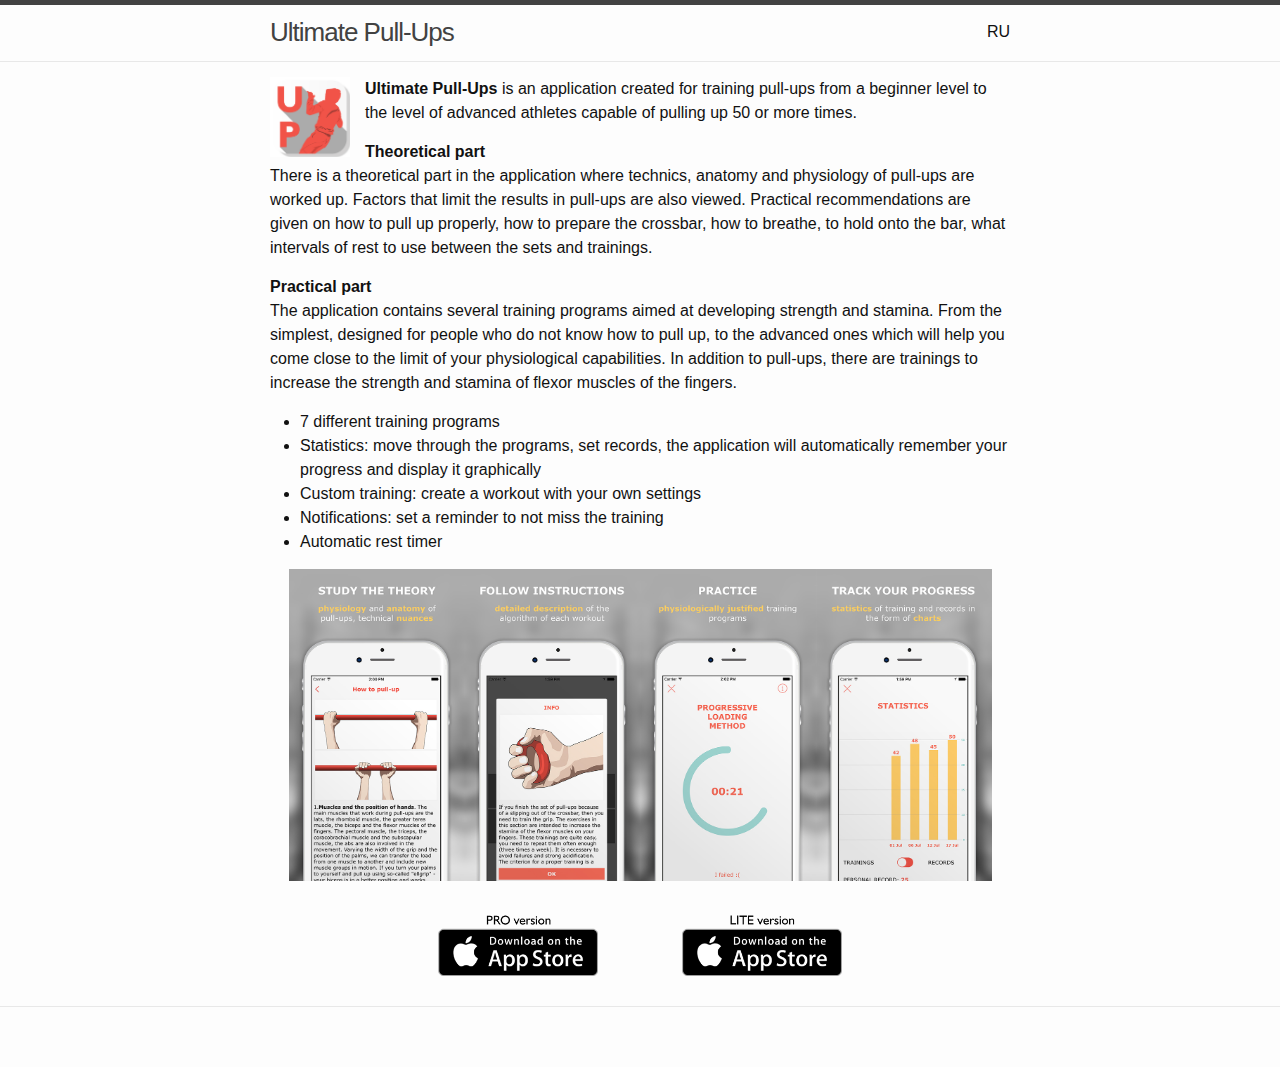
==== en.html @ ab688263 "first commit" ====
<!DOCTYPE html>
<html lang="ru">

  <head>
  <meta charset="utf-8">
  <meta http-equiv="X-UA-Compatible" content="IE=edge">
  <meta name="viewport" content="width=device-width, initial-scale=1">

  <title>Ultimate Pull-Ups.</title>
  <meta name="description" content="!!!!!!!!!!!!!!!!!!!!!">

  <link rel="stylesheet" type="text/css" href="main.css">
  <link rel="canonical" href="http://localhost:4000/">
  <link rel="alternate" type="application/rss+xml" title="Thai Driver License" href="/feed.xml">
  
  
</head>


<body>
	<header class="site-header" role="banner">
    	<div class="wrapper">
     	 	<div class="site-title">Ultimate Pull-Ups</div>
              <nav class="site-nav">
        <input type="checkbox" id="nav-trigger" class="nav-trigger" />
        <label for="nav-trigger">
          <span class="menu-icon">
            <svg viewBox="0 0 18 15" width="18px" height="15px">
              <path fill="#424242" d="M18,1.484c0,0.82-0.665,1.484-1.484,1.484H1.484C0.665,2.969,0,2.304,0,1.484l0,0C0,0.665,0.665,0,1.484,0 h15.031C17.335,0,18,0.665,18,1.484L18,1.484z"/>
              <path fill="#424242" d="M18,7.516C18,8.335,17.335,9,16.516,9H1.484C0.665,9,0,8.335,0,7.516l0,0c0-0.82,0.665-1.484,1.484-1.484 h15.031C17.335,6.031,18,6.696,18,7.516L18,7.516z"/>
              <path fill="#424242" d="M18,13.516C18,14.335,17.335,15,16.516,15H1.484C0.665,15,0,14.335,0,13.516l0,0 c0-0.82,0.665-1.484,1.484-1.484h15.031C17.335,12.031,18,12.696,18,13.516L18,13.516z"/>
            </svg>
          </span>
        </label>

        <div class="trigger">
            <a class="page-link" href="index.html">RU</a> 
        </div>
      </nav>
  		</div>
  </header>


    <main class="page-content" aria-label="Content">
      <div class="wrapper">
        <article class="post" itemscope itemtype="http://schema.org/BlogPosting">

<div class="post-content" itemprop="articleBody">

<p><img src="assets/icon.png" alt="App icon" class="myicon" align="middle" /><strong>Ultimate Pull-Ups</strong> is an application created for training pull-ups from a beginner level to the level of advanced athletes capable of pulling up 50 or more times.</p>
<p><strong>Theoretical part</strong><br>
There is a theoretical part in the application where technics, anatomy and physiology of pull-ups are worked up. Factors that limit the results in pull-ups are also viewed. Practical recommendations are given on how to pull up properly, how to prepare the crossbar, how to breathe, to hold onto the bar, what intervals of rest to use between the sets and trainings.</p> 
<p><strong>Practical part</strong><br>
The application contains several training programs aimed at developing strength and stamina. From the simplest, designed for people who do not know how to pull up, to the advanced ones which will help you come close to the limit of your physiological capabilities. In addition to pull-ups, there are trainings to increase the strength and stamina of flexor muscles of the fingers.</p> 
<p>
	<ul>
		<li>7 different training programs</li>
		<li>Statistics: move through the programs, set records, the application will automatically remember your progress and display it graphically </li>
		<li>Custom training: create a workout with your own settings</li>
		<li>Notifications: set a reminder to not miss the training</li>
		<li>Automatic rest timer</li>
	</ul>
</p>
<p><img src="assets/screen.jpg" alt="App screens" class="mybigimg" /></p>


<div align="center">
  
  <a href="https://itunes.apple.com/us/app/ultimate-pull-ups/id1255513253?mt=8"><img class="mybadge" alt="Download on the App Store: PRO Version" src="assets/pro.png"/></a>
  <a href="https://itunes.apple.com/us/app/ultimate-pull-ups-lite/id1226376811?mt=8"><img class="mybadge" alt="Download on the App Store: LITE Version" src="assets/lite.png"/></a>

</div>



  </div>

  
</article>

      </div>
    </main>

    <footer class="site-footer">

</footer>


  </body>

</html>
---- main.css ----
/**
 * Reset some basic elements
 */
body, h1, h2, h3, h4, h5, h6,
p, blockquote, pre, hr,
dl, dd, ol, ul, figure {
  margin: 0;
  padding: 0; }

/**
 * Basic styling
 */
body {
  font: 400 16px/1.5 "Helvetica Neue", Helvetica, Arial, sans-serif;
  color: #111;
  background-color: #fdfdfd;
  -webkit-text-size-adjust: 100%;
  -webkit-font-feature-settings: "kern" 1;
  -moz-font-feature-settings: "kern" 1;
  -o-font-feature-settings: "kern" 1;
  font-feature-settings: "kern" 1;
  font-kerning: normal; }

/**
 * Set `margin-bottom` to maintain vertical rhythm
 */
h1, h2, h3, h4, h5, h6,
p, blockquote, pre,
ul, ol, dl, figure,
.highlight {
  margin-bottom: 15px; }


/**
 * Images
 */
img {
  max-width: 100%;
  vertical-align: middle; }

.myicon {
  float: left;
  display: block;
  margin-left: auto;
  margin-right: auto;
  height: 80px;
  width: 80px;
  margin-right: 15px;
}

.mybigimg {
  margin-top: 15px;
  width: 95%;
  height: auto;
  display: block;
  margin-left: auto;
  margin-right: auto;
}

.mybadge {
  height: 65px;
  margin-left: 40px;
  margin-right: 40px;
  margin-top: 15px;
}



/**
 * Figures
 */
figure > img {
  display: block; }

figcaption {
  font-size: 14px; }

/**
 * Lists
 */
ul, ol {
  margin-left: 30px; }

li > ul,
li > ol {
  margin-bottom: 0; }

/**
 * Headings
 */
h1, h2, h3, h4, h5, h6 {
  font-weight: 400; }

/**
 * Links
 */
a {
  color: #2a7ae2;
  text-decoration: none; }
  a:visited {
    color: #1756a9; }
  a:hover {
    color: #111;
    text-decoration: underline; }
  .social-media-list a:hover {
    text-decoration: none; }
    .social-media-list a:hover .username {
      text-decoration: underline; }

/**
 * Blockquotes
 */
blockquote {
  color: #828282;
  border-left: 4px solid #e8e8e8;
  padding-left: 15px;
  font-size: 18px;
  letter-spacing: -1px;
  font-style: italic; }
  blockquote > :last-child {
    margin-bottom: 0; }

/**
 * Code formatting
 */
pre,
code {
  font-size: 15px;
  border: 1px solid #e8e8e8;
  border-radius: 3px;
  background-color: #eef; }

code {
  padding: 1px 5px; }

pre {
  padding: 8px 12px;
  overflow-x: auto; }
  pre > code {
    border: 0;
    padding-right: 0;
    padding-left: 0; }

/**
 * Wrapper
 */
.wrapper {
  max-width: -webkit-calc(800px - (30px * 2));
  max-width: calc(800px - (30px * 2));
  margin-right: auto;
  margin-left: auto;
  padding-right: 30px;
  padding-left: 30px; }
  @media screen and (max-width: 800px) {
    .wrapper {
      max-width: -webkit-calc(800px - (30px));
      max-width: calc(800px - (30px));
      padding-right: 15px;
      padding-left: 15px; } }

/**
 * Clearfix
 */
.wrapper:after, .footer-col-wrapper:after {
  content: "";
  display: table;
  clear: both; }

/**
 * Icons
 */
.icon > svg {
  display: inline-block;
  vertical-align: middle; }
  .icon > svg path {
    fill: #828282; }

.social-media-list .icon {
  padding-right: 5px; }
.social-media-list li + li {
  padding-top: 5px; }

/**
 * Site header
 */
.site-header {
  border-top: 5px solid #424242;
  border-bottom: 1px solid #e8e8e8;
  min-height: 55.95px;
  position: relative; }

.site-title {
  font-size: 26px;
  font-weight: 300;
  line-height: 54px;
  letter-spacing: -1px;
  margin-bottom: 0;
  float: left; }
  .site-title, .site-title:visited {
    color: #424242; }

.site-nav {
  float: right;
  line-height: 54px; }
  .site-nav .nav-trigger {
    display: none; }
  .site-nav .menu-icon {
    display: none; }
  .site-nav .page-link {
    color: #111;
    line-height: 1.5; }
    .site-nav .page-link:not(:last-child) {
      margin-right: 20px; }
  @media screen and (max-width: 600px) {
    .site-nav {
      position: absolute;
      top: 9px;
      right: 15px;
      background-color: #fdfdfd;
      border: 1px solid #e8e8e8;
      border-radius: 5px;
      text-align: right; }
      .site-nav label[for="nav-trigger"] {
        display: block;
        float: right;
        width: 36px;
        height: 36px;
        z-index: 2;
        cursor: pointer; }
      .site-nav .menu-icon {
        display: block;
        float: right;
        width: 36px;
        height: 26px;
        line-height: 0;
        padding-top: 10px;
        text-align: center; }
        .site-nav .menu-icon > svg path {
          fill: #424242; }
      .site-nav input ~ .trigger {
        clear: both;
        display: none; }
      .site-nav input:checked ~ .trigger {
        display: block;
        padding-bottom: 5px; }
      .site-nav .page-link {
        display: block;
        padding: 5px 10px;
        margin-left: 20px; }
        .site-nav .page-link:not(:last-child) {
          margin-right: 0; } }

/**
 * Site footer
 */
.site-footer {
  border-top: 1px solid #e8e8e8;
  padding: 30px 0; }

.footer-heading {
  font-size: 18px;
  margin-bottom: 15px; }

.contact-list,
.social-media-list {
  list-style: none;
  margin-left: 0; }

.footer-col-wrapper {
  font-size: 15px;
  color: #828282;
  margin-left: -15px; }

.footer-col {
  float: left;
  margin-bottom: 15px;
  padding-left: 15px; }

.footer-col-1 {
  width: -webkit-calc(35% - (30px / 2));
  width: calc(35% - (30px / 2)); }

.footer-col-2 {
  width: -webkit-calc(20% - (30px / 2));
  width: calc(20% - (30px / 2)); }

.footer-col-3 {
  width: -webkit-calc(45% - (30px / 2));
  width: calc(45% - (30px / 2)); }

@media screen and (max-width: 800px) {
  .footer-col-1,
  .footer-col-2 {
    width: -webkit-calc(50% - (30px / 2));
    width: calc(50% - (30px / 2)); }

  .footer-col-3 {
    width: -webkit-calc(100% - (30px / 2));
    width: calc(100% - (30px / 2)); } }
@media screen and (max-width: 600px) {
  .footer-col {
    float: none;
    width: -webkit-calc(100% - (30px / 2));
    width: calc(100% - (30px / 2)); } }
/**
 * Page content
 */
.page-content {
  padding-top: 15px;
  padding-bottom: 5px 0;
}

.page-heading {
  font-size: 20px; }

.post-list {
  margin-left: 0;
  list-style: none; }
  .post-list > li {
    margin-bottom: 30px; }

.post-meta {
  font-size: 14px;
  color: #828282; }

.post-link {
  display: block;
  font-size: 24px; }

/**
 * Posts
 */
.post-header {
  margin-bottom: 30px; }

.post-title {
  font-size: 42px;
  letter-spacing: -1px;
  line-height: 1; }
  @media screen and (max-width: 800px) {
    .post-title {
      font-size: 36px; } }

.post-content {
  margin-bottom: 30px; }
  .post-content h2 {
    font-size: 32px; }
    @media screen and (max-width: 800px) {
      .post-content h2 {
        font-size: 28px; } }
  .post-content h3 {
    font-size: 26px; }
    @media screen and (max-width: 800px) {
      .post-content h3 {
        font-size: 22px; } }
  .post-content h4 {
    font-size: 20px; }
    @media screen and (max-width: 800px) {
      .post-content h4 {
        font-size: 18px; } }

/**
 * Syntax highlighting styles
 */
.highlight {
  background: #fff; }
  .highlighter-rouge .highlight {
    background: #eef; }
  .highlight .c {
    color: #998;
    font-style: italic; }
  .highlight .err {
    color: #a61717;
    background-color: #e3d2d2; }
  .highlight .k {
    font-weight: bold; }
  .highlight .o {
    font-weight: bold; }
  .highlight .cm {
    color: #998;
    font-style: italic; }
  .highlight .cp {
    color: #999;
    font-weight: bold; }
  .highlight .c1 {
    color: #998;
    font-style: italic; }
  .highlight .cs {
    color: #999;
    font-weight: bold;
    font-style: italic; }
  .highlight .gd {
    color: #000;
    background-color: #fdd; }
  .highlight .gd .x {
    color: #000;
    background-color: #faa; }
  .highlight .ge {
    font-style: italic; }
  .highlight .gr {
    color: #a00; }
  .highlight .gh {
    color: #999; }
  .highlight .gi {
    color: #000;
    background-color: #dfd; }
  .highlight .gi .x {
    color: #000;
    background-color: #afa; }
  .highlight .go {
    color: #888; }
  .highlight .gp {
    color: #555; }
  .highlight .gs {
    font-weight: bold; }
  .highlight .gu {
    color: #aaa; }
  .highlight .gt {
    color: #a00; }
  .highlight .kc {
    font-weight: bold; }
  .highlight .kd {
    font-weight: bold; }
  .highlight .kp {
    font-weight: bold; }
  .highlight .kr {
    font-weight: bold; }
  .highlight .kt {
    color: #458;
    font-weight: bold; }
  .highlight .m {
    color: #099; }
  .highlight .s {
    color: #d14; }
  .highlight .na {
    color: #008080; }
  .highlight .nb {
    color: #0086B3; }
  .highlight .nc {
    color: #458;
    font-weight: bold; }
  .highlight .no {
    color: #008080; }
  .highlight .ni {
    color: #800080; }
  .highlight .ne {
    color: #900;
    font-weight: bold; }
  .highlight .nf {
    color: #900;
    font-weight: bold; }
  .highlight .nn {
    color: #555; }
  .highlight .nt {
    color: #000080; }
  .highlight .nv {
    color: #008080; }
  .highlight .ow {
    font-weight: bold; }
  .highlight .w {
    color: #bbb; }
  .highlight .mf {
    color: #099; }
  .highlight .mh {
    color: #099; }
  .highlight .mi {
    color: #099; }
  .highlight .mo {
    color: #099; }
  .highlight .sb {
    color: #d14; }
  .highlight .sc {
    color: #d14; }
  .highlight .sd {
    color: #d14; }
  .highlight .s2 {
    color: #d14; }
  .highlight .se {
    color: #d14; }
  .highlight .sh {
    color: #d14; }
  .highlight .si {
    color: #d14; }
  .highlight .sx {
    color: #d14; }
  .highlight .sr {
    color: #009926; }
  .highlight .s1 {
    color: #d14; }
  .highlight .ss {
    color: #990073; }
  .highlight .bp {
    color: #999; }
  .highlight .vc {
    color: #008080; }
  .highlight .vg {
    color: #008080; }
  .highlight .vi {
    color: #008080; }
  .highlight .il {
    color: #099; }
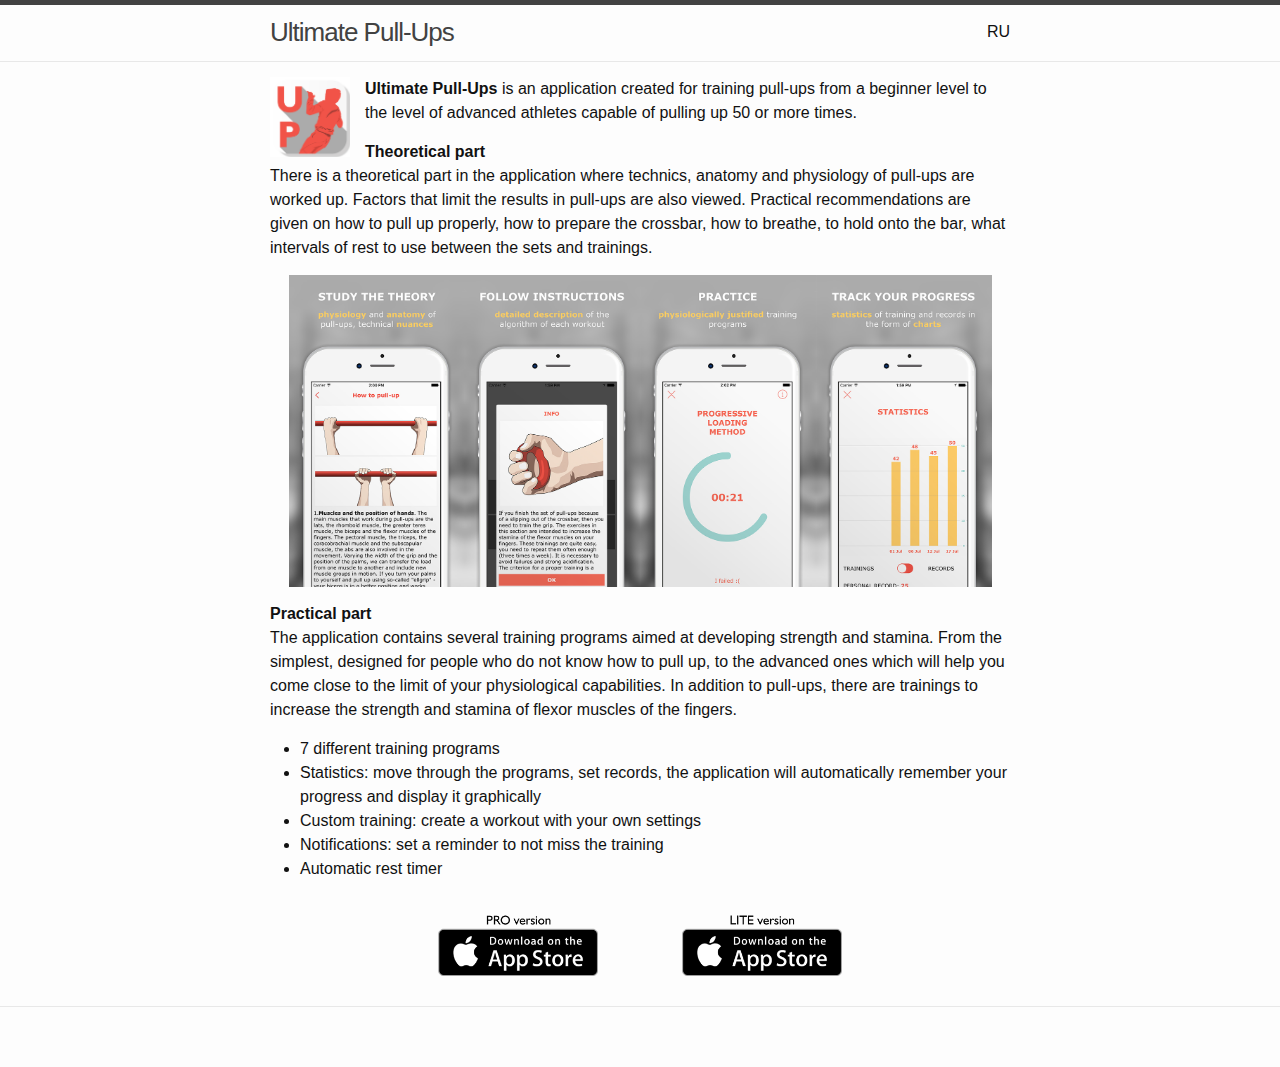
==== commit d9181363: "Мета" ====
--- a/en.html
+++ b/en.html
@@ -7,7 +7,7 @@
   <meta name="viewport" content="width=device-width, initial-scale=1">
 
   <title>Ultimate Pull-Ups.</title>
-  <meta name="description" content="!!!!!!!!!!!!!!!!!!!!!">
+  <meta name="description" content="This application created for training pull-ups from a beginner level to the level of advanced athletes capable of pulling up 50 or more times.">
 
   <link rel="stylesheet" type="text/css" href="main.css">
   <link rel="canonical" href="http://localhost:4000/">
@@ -49,7 +49,8 @@
 
 <p><img src="assets/icon.png" alt="App icon" class="myicon" align="middle" /><strong>Ultimate Pull-Ups</strong> is an application created for training pull-ups from a beginner level to the level of advanced athletes capable of pulling up 50 or more times.</p>
 <p><strong>Theoretical part</strong><br>
-There is a theoretical part in the application where technics, anatomy and physiology of pull-ups are worked up. Factors that limit the results in pull-ups are also viewed. Practical recommendations are given on how to pull up properly, how to prepare the crossbar, how to breathe, to hold onto the bar, what intervals of rest to use between the sets and trainings.</p> 
+There is a theoretical part in the application where technics, anatomy and physiology of pull-ups are worked up. Factors that limit the results in pull-ups are also viewed. Practical recommendations are given on how to pull up properly, how to prepare the crossbar, how to breathe, to hold onto the bar, what intervals of rest to use between the sets and trainings.</p>
+<p><img src="assets/screen.jpg" alt="App screens" class="mybigimg" /></p>
 <p><strong>Practical part</strong><br>
 The application contains several training programs aimed at developing strength and stamina. From the simplest, designed for people who do not know how to pull up, to the advanced ones which will help you come close to the limit of your physiological capabilities. In addition to pull-ups, there are trainings to increase the strength and stamina of flexor muscles of the fingers.</p> 
 <p>
@@ -61,7 +62,7 @@
 		<li>Automatic rest timer</li>
 	</ul>
 </p>
-<p><img src="assets/screen.jpg" alt="App screens" class="mybigimg" /></p>
+
 
 
 <div align="center">
